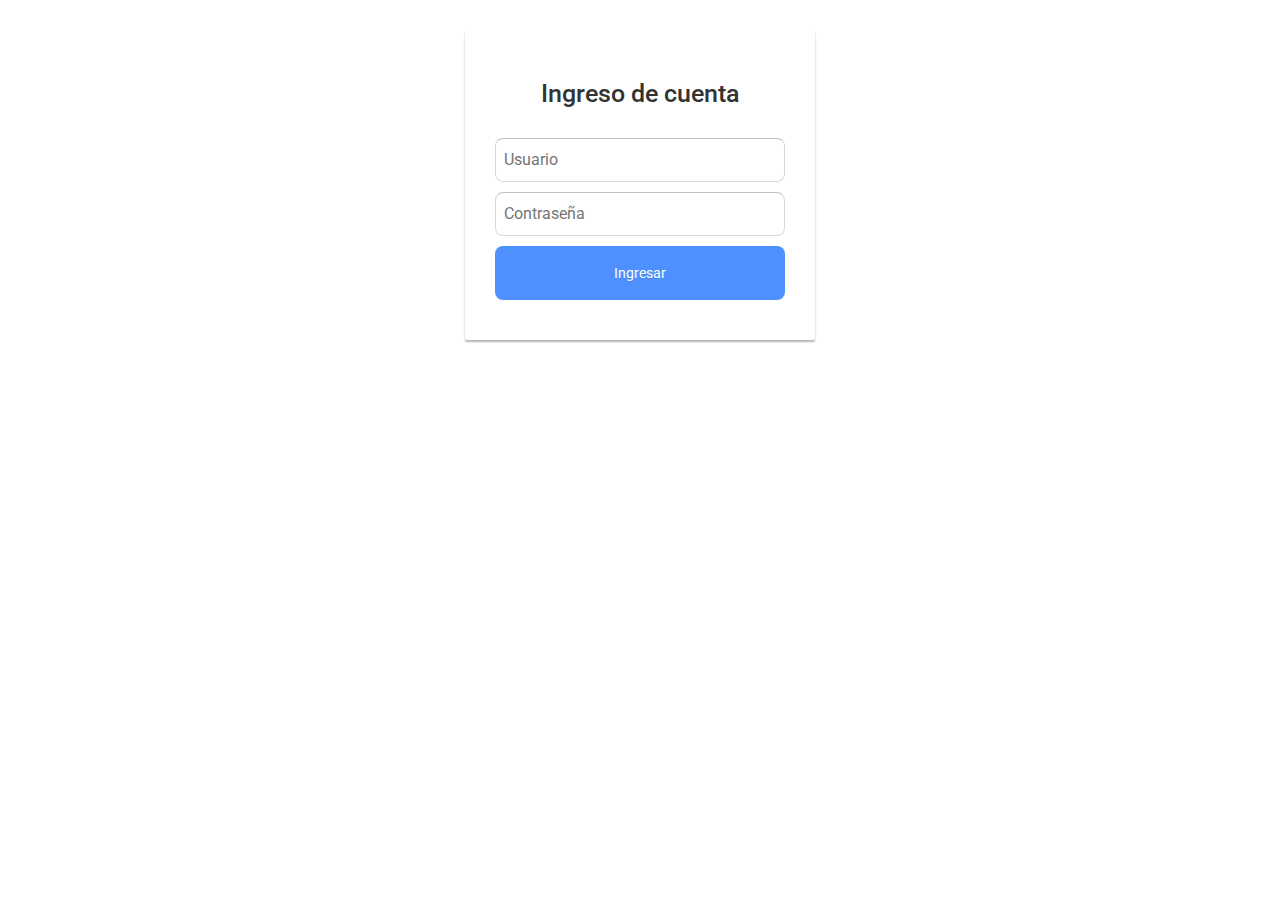
==== html/login.html @ 65303c24 "Add files via upload" ====
<!DOCTYPE html>
<html lang="en">
  <head>
    <meta charset="utf-8">
    <meta http-equiv="X-UA-Compatible" content="IE=edge">
    <meta name="viewport" content="width=device-width, initial-scale=1">
    <!-- The above 3 meta tags *must* come first in the head; any other head content must come *after* these tags -->
    <title>Inicio de sesión</title>

    <!-- Bootstrap -->
    <link href="https://maxcdn.bootstrapcdn.com/bootstrap/3.3.7/css/bootstrap.min.css" rel="stylesheet">
	<link href=".././css/login.css" rel="stylesheet">


  </head>
  <body >
  
	 <div class="modal-dialog">
				<div class="loginmodal-container">
					<h1 >Ingreso de cuenta</h1><br>
				  <form name="frmLogin" method="POST" action="../php/login.php">
					<input type="text" name="usr" placeholder="Usuario">
					<input type="password" name="pwd" placeholder="Contraseña">
					<input type="submit" name="btnLogin" class="login loginmodal-submit" value="Ingresar">
				  </form>
					
				  <div class="login-help">
			<!--		<center><a href="#">¿Olvidaste la contraseña?</a> </center> -->
				  </div>
				</div>
			</div>
		  
    <!-- jQuery (necessary for Bootstrap's JavaScript plugins) -->
    <script src="https://ajax.googleapis.com/ajax/libs/jquery/1.12.4/jquery.min.js"></script>
    <!-- Include all compiled plugins (below), or include individual files as needed -->
    <script src="js/bootstrap.min.js"></script>
  </body>
</html>
---- css/login.css ----
@import url(http://fonts.googleapis.com/css?family=Roboto);


body{
  background: url(".././img/SAM_3369.jpg") no-repeat center center fixed; 
  -webkit-background-size: cover;
  -moz-background-size: cover;
  -o-background-size: cover;
  background-size: cover;
  
  
}
/****** LOGIN MODAL ******/


.loginmodal-container {
  padding: 30px;
  max-width: 350px;
  width: 100% !important;
  max-height: 1800px;
  height: 100% !important;
  /*background-color: #F7F7F7;*/
  margin: 0 auto;
  border-radius: 2px;
  box-shadow: 0px 2px 2px rgba(0, 0, 0, 0.3);
  overflow: hidden;
  font-family: roboto;
}

.loginmodal-container h1 {
  text-align: center;

  font-size: 1.8em;
  font-family: roboto;
}

.loginmodal-container input[type=submit] {
  width: 100%;
  display: block;
  margin-bottom: 10px;
  position: relative;
}

.loginmodal-container input[type=text], input[type=password] {
  height: 44px;
  font-size: 16px;
  width: 100%;
  margin-bottom: 10px;
  -webkit-appearance: none;
  background: #fff;
  border: 1px solid #d9d9d9;
  border-top: 1px solid #c0c0c0;
 border-radius: 8px; 
  padding: 0 8px;
  box-sizing: border-box;
  -moz-box-sizing: border-box;
}

.loginmodal-container input[type=text]:hover, input[type=password]:hover {
  border: 1px solid #b9b9b9;
  border-top: 1px solid #a0a0a0;
  -moz-box-shadow: inset 0 1px 2px rgba(0,0,0,0.1);
  -webkit-box-shadow: inset 0 1px 2px rgba(0,0,0,0.1);
  box-shadow: inset 0 1px 2px rgba(0,0,0,0.1);
}

.loginmodal {
  text-align: center;
  font-size: 14px;
  font-family: 'Arial', sans-serif;
  font-weight: 700;
  height: 36px;
  padding: 0 8px;
 border-radius: 3px; 
/* -webkit-user-select: none;
  user-select: none; */
}

.loginmodal-submit {
  /* border: 1px solid #3079ed; */
  border: 0px;
  color: #fff;
  text-shadow: 0 1px rgba(0,0,0,0.1); 
  background-color: #4d90fe;
  padding: 17px 0px;
  font-family: roboto;
  font-size: 14px;
  border-radius: 8px;
  /* background-image: -webkit-gradient(linear, 0 0, 0 100%,   from(#4d90fe), to(#4787ed)); */
}

.loginmodal-submit:hover {
  /* border: 1px solid #2f5bb7; */
  border: 0px;
  text-shadow: 0 1px rgba(0,0,0,0.3);
  background-color: #357ae8;
  /* background-image: -webkit-gradient(linear, 0 0, 0 100%,   from(#4d90fe), to(#357ae8)); */
}

.loginmodal-container a {
  text-decoration: none;
  color: white;
  font-weight: 400;
  text-align: center;
  display: inline-block;
  opacity: 0.6;
  transition: opacity ease 0.5s;
} 

.login-help{
  font-size: 12px;
}
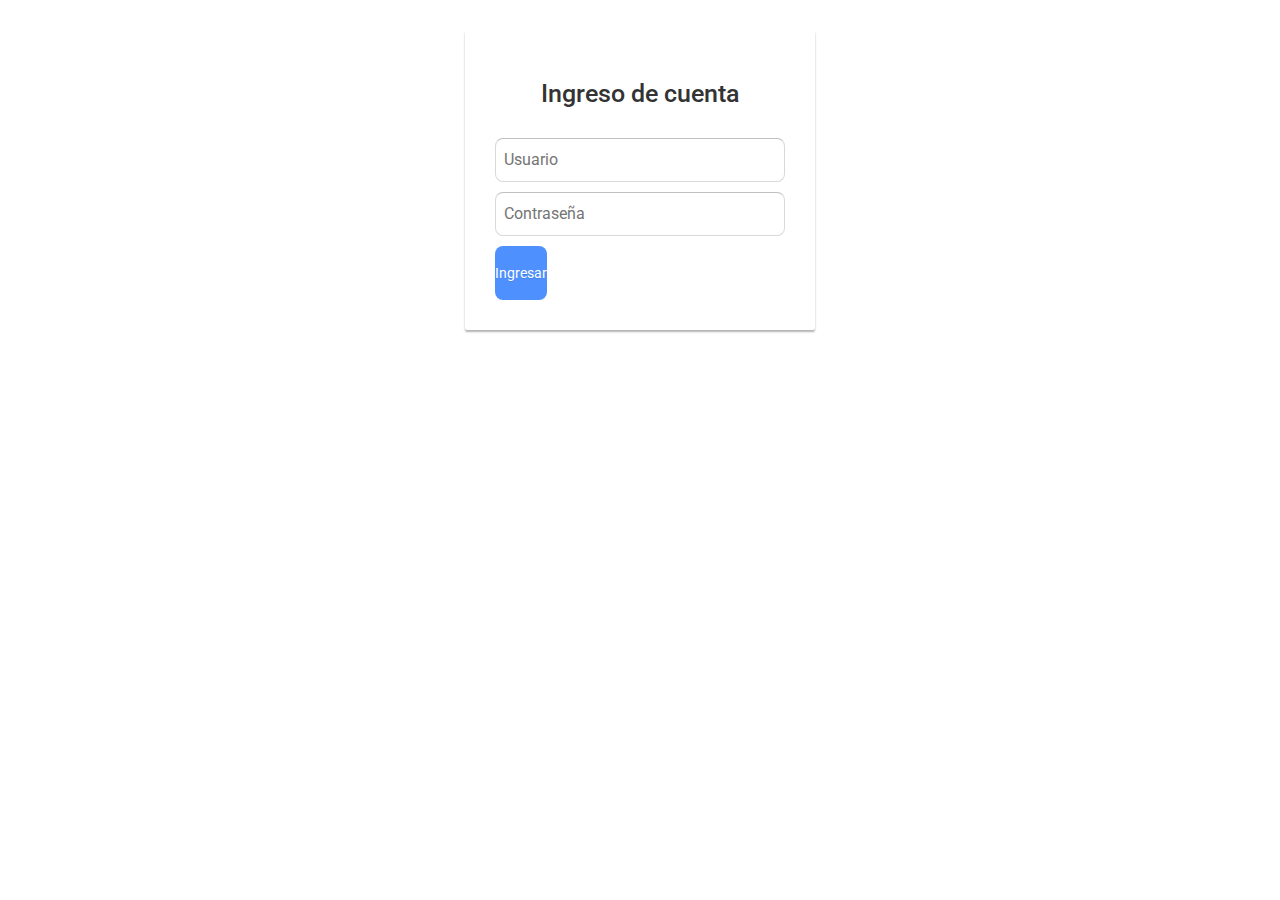
==== commit f01be201: "Versión 3" ====
--- a/html/login.html
+++ b/html/login.html
@@ -8,31 +8,31 @@
     <title>Inicio de sesión</title>
 
     <!-- Bootstrap -->
-    <link href="https://maxcdn.bootstrapcdn.com/bootstrap/3.3.7/css/bootstrap.min.css" rel="stylesheet">
+    <link href="../css/bootstrap.min.css" rel="stylesheet">
 	<link href=".././css/login.css" rel="stylesheet">
 
 
   </head>
   <body >
-  
+
 	 <div class="modal-dialog">
 				<div class="loginmodal-container">
 					<h1 >Ingreso de cuenta</h1><br>
 				  <form name="frmLogin" method="POST" action="../php/login.php">
-					<input type="text" name="usr" placeholder="Usuario">
-					<input type="password" name="pwd" placeholder="Contraseña">
-					<input type="submit" name="btnLogin" class="login loginmodal-submit" value="Ingresar">
+					<input type="text" name="usr" id="usr" placeholder="Usuario">
+					<input type="password" name="pwd" id="pwd" placeholder="Contraseña">
+          <input type="button" class="login loginmodal-submit" value="Ingresar" onclick="validacion()" />
+
 				  </form>
-					
+
 				  <div class="login-help">
 			<!--		<center><a href="#">¿Olvidaste la contraseña?</a> </center> -->
 				  </div>
 				</div>
 			</div>
-		  
-    <!-- jQuery (necessary for Bootstrap's JavaScript plugins) -->
-    <script src="https://ajax.googleapis.com/ajax/libs/jquery/1.12.4/jquery.min.js"></script>
-    <!-- Include all compiled plugins (below), or include individual files as needed -->
-    <script src="js/bootstrap.min.js"></script>
+
+      <script src="../js/validacionLogin.js"></script>
+
+    <script src="../js/bootstrap.min.js"></script>
   </body>
-</html>+</html>
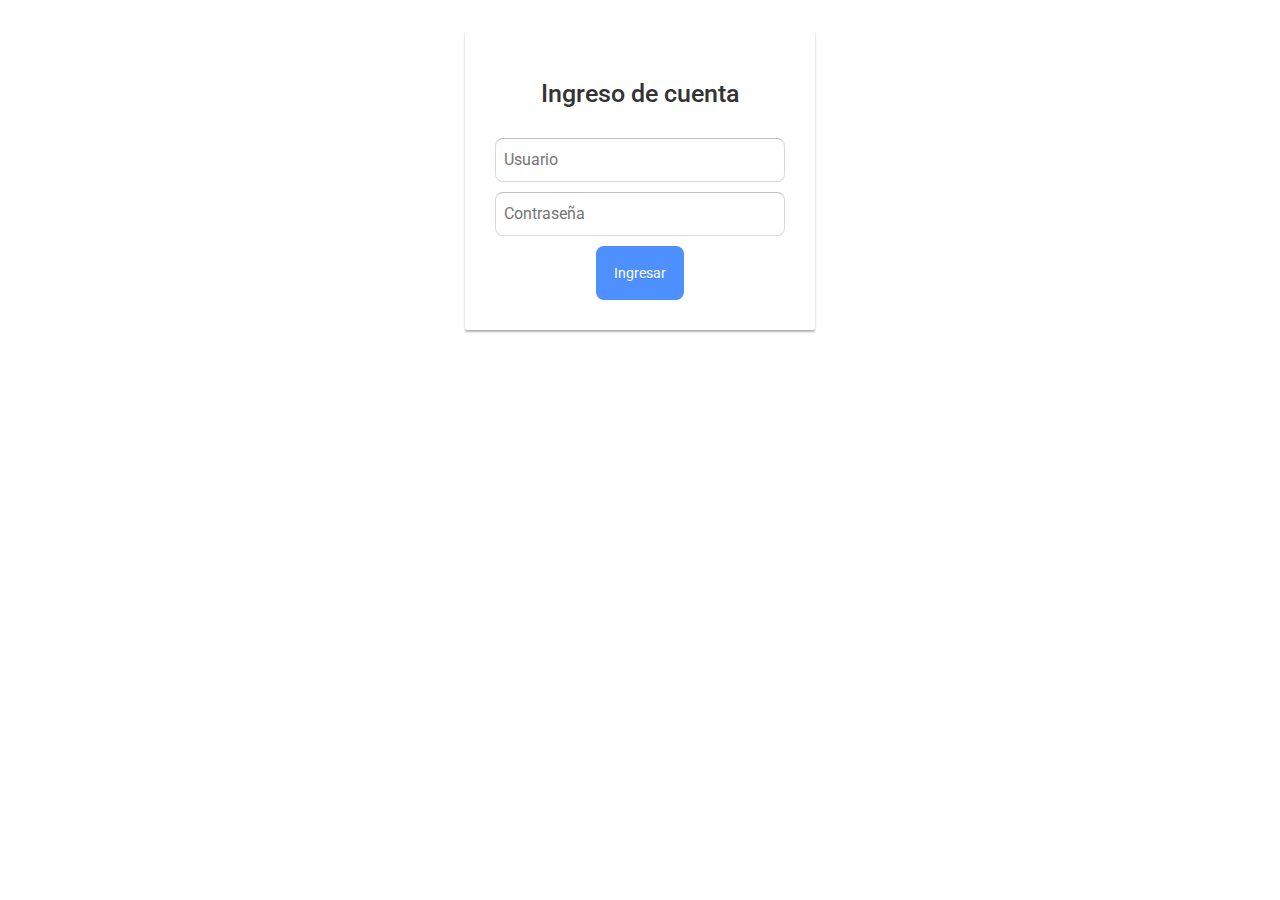
==== commit c54dca94: "Versión 3" ====
--- a/html/login.html
+++ b/html/login.html
@@ -9,7 +9,7 @@
 
     <!-- Bootstrap -->
     <link href="../css/bootstrap.min.css" rel="stylesheet">
-	<link href=".././css/login.css" rel="stylesheet">
+	<link href="../css/login.css" rel="stylesheet">
 
 
   </head>
@@ -21,7 +21,7 @@
 				  <form name="frmLogin" method="POST" action="../php/login.php">
 					<input type="text" name="usr" id="usr" placeholder="Usuario">
 					<input type="password" name="pwd" id="pwd" placeholder="Contraseña">
-          <input type="button" class="login loginmodal-submit" value="Ingresar" onclick="validacion()" />
+        <center>  <input type="button" class="login loginmodal-submit" value="      Ingresar      " onclick="validacion()" /></center>
 
 				  </form>
 
